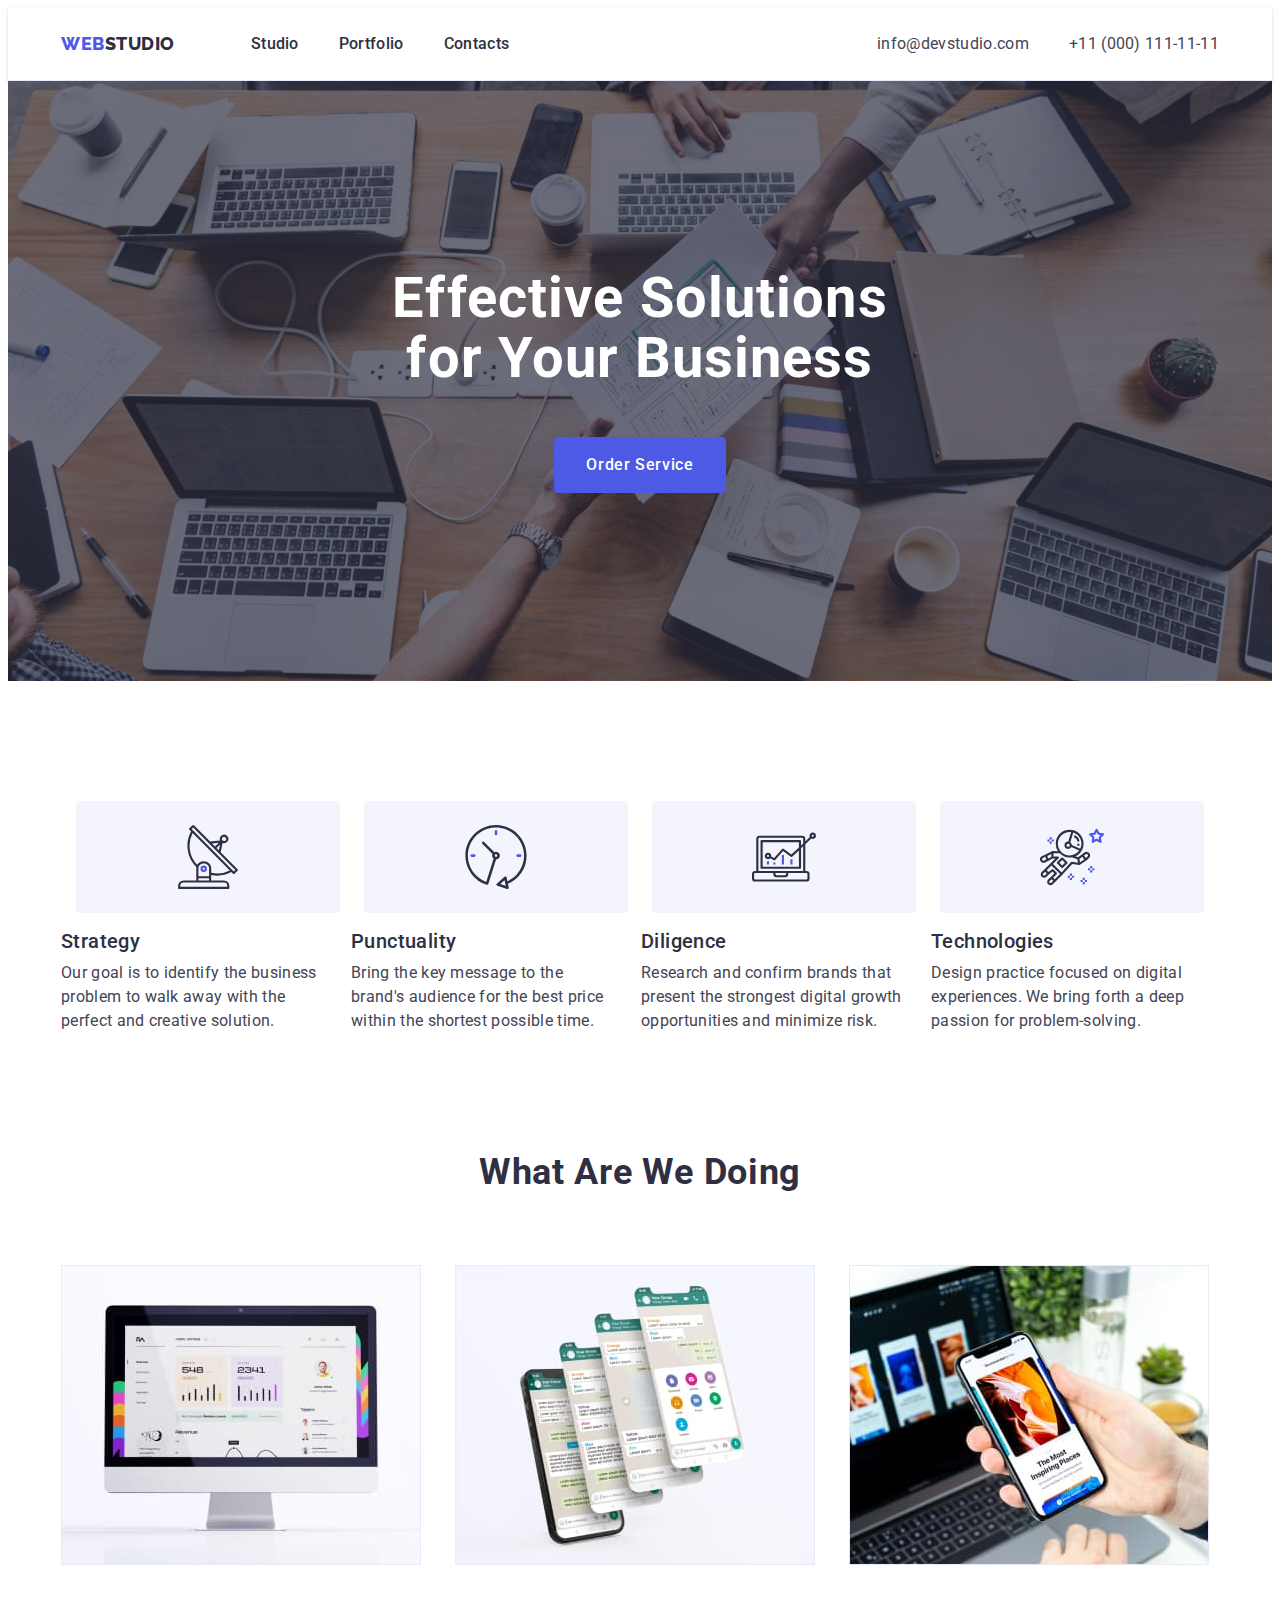
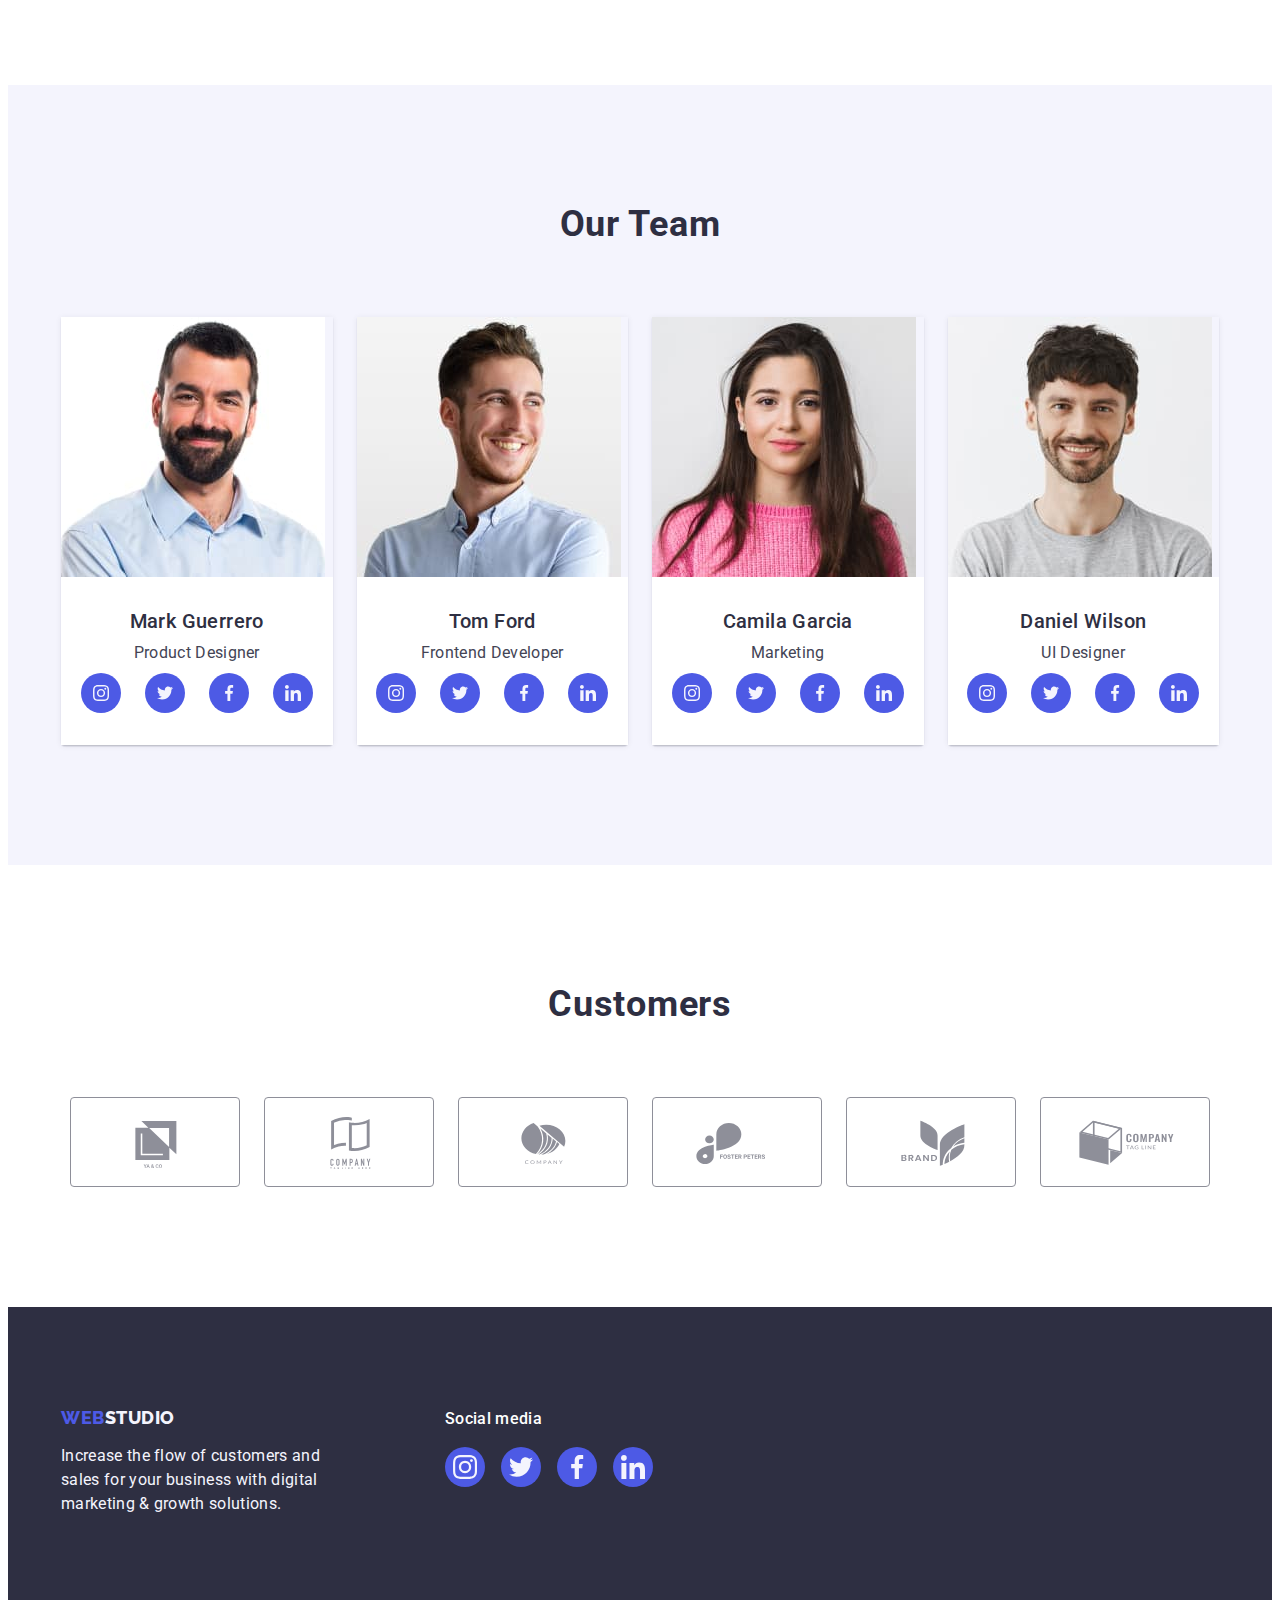
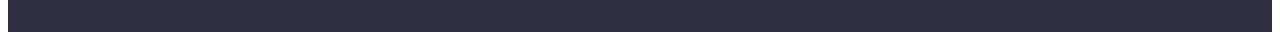
==== index.html @ f2c67e0e "Initial commit" ====
<!DOCTYPE html>
<html lang="en">
  <head>
    <meta charset="UTF-8" />
    <meta http-equiv="X-UA-Compatible" content="IE=edge" />
    <meta name="viewport" content="width=device-width, initial-scale=1.0" />
    <title>Studio</title>

    <link
      rel="stylesheet"
      href="https://cdnjs.cloudflare.com/ajax/libs/modern-normalize/2.0.0/modern-normalize.min.css"
      integrity="sha512-4xo8blKMVCiXpTaLzQSLSw3KFOVPWhm/TRtuPVc4WG6kUgjH6J03IBuG7JZPkcWMxJ5huwaBpOpnwYElP/m6wg=="
      crossorigin="anonymous"
      referrerpolicy="no-referrer"
    />
    <link rel="preconnect" href="https://fonts.googleapis.com" />
    <link rel="preconnect" href="https://fonts.googleapis.com" />
    <link rel="preconnect" href="https://fonts.gstatic.com" crossorigin />
    <link
      href="https://fonts.googleapis.com/css2?family=Raleway:wght@800&family=Roboto:wght@400;500;700;900&display=swap"
      rel="stylesheet"
    />
    <link rel="stylesheet" href="./css/styles.css" />
  </head>
  <body>
    <header class="page-header">
      <div class="container page-header-container">
        <nav class="header-nav">
          <a class="logo link" href="./index.html"
            >Web<span class="logo-header">Studio</span></a
          >
          <ul class="menu list">
            <li class="menu-item">
              <a class="menu-link link" href="./index.html">Studio</a>
            </li>
            <li class="menu-item">
              <a class="menu-link link" href="./portfolio.html">Portfolio</a>
            </li>
            <li class="menu-item">
              <a class="menu-link link" href="">Contacts</a>
            </li>
          </ul>
        </nav>
        <address>
          <ul class="contact-list list">
            <li class="contact-items">
              <a class="contact-item link" href="mailto:info@devstudio.com"
                >info@devstudio.com</a
              >
            </li>
            <li class="contact-items">
              <a class="contact-item link" href="tel:+110001111111"
                >+11 (000) 111-11-11</a
              >
            </li>
          </ul>
        </address>
      </div>
    </header>
    <main>
      <section class="hero-section">
        <div class="container container-hero">
          <h1 class="hero-title">Effective Solutions for Your Business</h1>
          <button class="hero-btn" type="button">Order Service</button>
        </div>
      </section>
      <section class="advantages-section section">
        <div class="container container-advantages">
          <h2 hidden>Advantages</h2>
          <ul class="advantages-picture-list list">
            <li class="advantages-picture-item">
              <div class="advantages-picture-box">
                <svg
                  class="advantages-picture-icon"
                  aria-label="icon antenna"
                  width="64"
                  height="64"
                >
                  <use href="./images/icons.svg#icon-antenna"></use>
                </svg>
              </div>
            </li>
            <li class="advantages-picture-item">
              <div class="advantages-picture-box">
                <svg
                  class="advantages-picture-icon"
                  aria-label="icon clock"
                  width="64"
                  height="64"
                >
                  <use href="./images/icons.svg#icon-clock"></use>
                </svg>
              </div>
            </li>
            <li class="advantages-picture-item">
              <div class="advantages-picture-box">
                <svg
                  class="advantages-picture-icon"
                  aria-label="icon diagram"
                  width="64"
                  height="64"
                >
                  <use href="./images/icons.svg#icon-diagram"></use>
                </svg>
              </div>
            </li>
            <li class="advantages-picture-item">
              <div class="advantages-picture-box">
                <svg
                  class="advantages-picture-icon"
                  aria-label="icon astronau"
                  width="64"
                  height="64"
                >
                  <use href="./images/icons.svg#icon-astronaut"></use>
                </svg>
              </div>
            </li>
          </ul>
          <ul class="advantages-list list">
            <li class="advantages-item">
              <h3 class="advantages-title">Strategy</h3>
              <p class="advantages-text">
                Our goal is to identify the business problem to walk away with
                the perfect and creative solution.
              </p>
            </li>
            <li class="advantages-item">
              <h3 class="advantages-title">Punctuality</h3>
              <p class="advantages-text">
                Bring the key message to the brand's audience for the best price
                within the shortest possible time.
              </p>
            </li>
            <li class="advantages-item">
              <h3 class="advantages-title">Diligence</h3>
              <p class="advantages-text">
                Research and confirm brands that present the strongest digital
                growth opportunities and minimize risk.
              </p>
            </li>
            <li class="advantages-item">
              <h3 class="advantages-title">Technologies</h3>
              <p class="advantages-text">
                Design practice focused on digital experiences. We bring forth a
                deep passion for problem-solving.
              </p>
            </li>
          </ul>
        </div>
      </section>
      <section class="product-section section">
        <div class="container">
          <h2 class="product-title">What are we doing</h2>
          <ul class="product-list list">
            <li class="product-item">
              <img
                class="product-img"
                src="./images/what-are-we-doing/img-1.jpg"
                alt="screen"
                width="360"
                height="300"
              />
            </li>
            <li class="product-item">
              <img
                class="product-img"
                src="./images/what-are-we-doing/img-2.jpg"
                alt="addition"
                width="360"
                height="300"
              />
            </li>
            <li class="product-item">
              <img
                class="product-img"
                src="./images/what-are-we-doing/img-3.jpg"
                alt="phone"
                width="360"
                height="300"
              />
            </li>
          </ul>
        </div>
      </section>
      <section class="team-section section">
        <div class="container">
          <h2 class="team-main-title">Our Team</h2>
          <ul class="team-list list">
            <li class="team-item">
              <img
                class="team-img"
                src="./images/our-team/mark-guerrero.jpg"
                alt="man"
                width="264"
                height="260"
              />
              <div class="team-title-box">
                <h3 class="team-title">Mark Guerrero</h3>
                <p class="team-subtitle">Product Designer</p>
                <ul class="social-list list">
                  <li class="social-list-item">
                    <a href="" class="social-list-link">
                      <svg
                        class="social-list-icon"
                        aria-label="icon instagram"
                        width="16"
                        height="16"
                      >
                        <use href="./images/icons.svg#icon-instagram"></use>
                      </svg>
                    </a>
                  </li>
                  <li class="social-list-item">
                    <a href="" class="social-list-link">
                      <svg
                        class="social-list-icon"
                        aria-label="icon twitter"
                        width="16"
                        height="16"
                      >
                        <use href="./images/icons.svg#icon-twitter"></use>
                      </svg>
                    </a>
                  </li>
                  <li class="social-list-item">
                    <a href="" class="social-list-link">
                      <svg
                        class="social-list-icon"
                        aria-label="icon facebook"
                        width="16"
                        height="16"
                      >
                        <use href="./images/icons.svg#icon-facebook"></use>
                      </svg>
                    </a>
                  </li>
                  <li class="social-list-item">
                    <a href="" class="social-list-link">
                      <svg
                        class="social-list-icon"
                        aria-label="icon-linkedin"
                        width="16"
                        height="16"
                      >
                        <use href="./images/icons.svg#icon-linkedin"></use>
                      </svg>
                    </a>
                  </li>
                </ul>
              </div>
            </li>
            <li class="team-item">
              <img
                class="team-img"
                src="./images/our-team/tom-ford.jpg"
                alt="man"
                width="264"
                height="260"
              />
              <div class="team-title-box">
                <h3 class="team-title">Tom Ford</h3>
                <p class="team-subtitle">Frontend Developer</p>
                <ul class="social-list list">
                  <li class="social-list-item">
                    <a href="" class="social-list-link">
                      <svg
                        class="social-list-icon"
                        aria-label="icon instagram"
                        width="16"
                        height="16"
                      >
                        <use href="./images/icons.svg#icon-instagram"></use>
                      </svg>
                    </a>
                  </li>
                  <li class="social-list-item">
                    <a href="" class="social-list-link">
                      <svg
                        class="social-list-icon"
                        aria-label="icon twitter"
                        width="16"
                        height="16"
                      >
                        <use href="./images/icons.svg#icon-twitter"></use>
                      </svg>
                    </a>
                  </li>
                  <li class="social-list-item">
                    <a href="" class="social-list-link">
                      <svg
                        class="social-list-icon"
                        aria-label="icon facebook"
                        width="16"
                        height="16"
                      >
                        <use href="./images/icons.svg#icon-facebook"></use>
                      </svg>
                    </a>
                  </li>
                  <li class="social-list-item">
                    <a href="" class="social-list-link">
                      <svg
                        class="social-list-icon"
                        aria-label="icon-linkedin"
                        width="16"
                        height="16"
                      >
                        <use href="./images/icons.svg#icon-linkedin"></use>
                      </svg>
                    </a>
                  </li>
                </ul>
              </div>
            </li>
            <li class="team-item">
              <img
                class="team-img"
                src="./images/our-team/camila-garcia.jpg"
                alt="woman"
                width="264"
                height="260"
              />
              <div class="team-title-box">
                <h3 class="team-title">Camila Garcia</h3>
                <p class="team-subtitle">Marketing</p>
                <ul class="social-list list">
                  <li class="social-list-item">
                    <a href="" class="social-list-link">
                      <svg
                        class="social-list-icon"
                        aria-label="icon instagram"
                        width="16"
                        height="16"
                      >
                        <use href="./images/icons.svg#icon-instagram"></use>
                      </svg>
                    </a>
                  </li>
                  <li class="social-list-item">
                    <a href="" class="social-list-link">
                      <svg
                        class="social-list-icon"
                        aria-label="icon twitter"
                        width="16"
                        height="16"
                      >
                        <use href="./images/icons.svg#icon-twitter"></use>
                      </svg>
                    </a>
                  </li>
                  <li class="social-list-item">
                    <a href="" class="social-list-link">
                      <svg
                        class="social-list-icon"
                        aria-label="icon facebook"
                        width="16"
                        height="16"
                      >
                        <use href="./images/icons.svg#icon-facebook"></use>
                      </svg>
                    </a>
                  </li>
                  <li class="social-list-item">
                    <a href="" class="social-list-link">
                      <svg
                        class="social-list-icon"
                        aria-label="icon-linkedin"
                        width="16"
                        height="16"
                      >
                        <use href="./images/icons.svg#icon-linkedin"></use>
                      </svg>
                    </a>
                  </li>
                </ul>
              </div>
            </li>
            <li class="team-item">
              <img
                class="team-img"
                src="./images/our-team/daniel-wilson.jpg"
                alt="man"
                width="264"
                height="260"
              />
              <div class="team-title-box">
                <h3 class="team-title">Daniel Wilson</h3>
                <p class="team-subtitle">UI Designer</p>
                <ul class="social-list list">
                  <li class="social-list-item">
                    <a href="" class="social-list-link">
                      <svg
                        class="social-list-icon"
                        aria-label="icon instagram"
                        width="16"
                        height="16"
                      >
                        <use href="./images/icons.svg#icon-instagram"></use>
                      </svg>
                    </a>
                  </li>
                  <li class="social-list-item">
                    <a href="" class="social-list-link">
                      <svg
                        class="social-list-icon"
                        aria-label="icon twitter"
                        width="16"
                        height="16"
                      >
                        <use href="./images/icons.svg#icon-twitter"></use>
                      </svg>
                    </a>
                  </li>
                  <li class="social-list-item">
                    <a href="" class="social-list-link">
                      <svg
                        class="social-list-icon"
                        aria-label="icon facebook"
                        width="16"
                        height="16"
                      >
                        <use href="./images/icons.svg#icon-facebook"></use>
                      </svg>
                    </a>
                  </li>
                  <li class="social-list-item">
                    <a href="" class="social-list-link">
                      <svg
                        class="social-list-icon"
                        aria-label="icon linkedin"
                        width="16"
                        height="16"
                      >
                        <use href="./images/icons.svg#icon-linkedin"></use>
                      </svg>
                    </a>
                  </li>
                </ul>
              </div>
            </li>
          </ul>
        </div>
      </section>
      <section class="section section-customers">
        <div class="container">
          <h2 class="team-title-customers">Customers</h2>
          <ul class="team-customers-list list">
            <li class="team-customers-item">
              <a href="" class="team-customers-link">
                <svg
                  class="team-customers-icon"
                  aria-label="company logo"
                  width="104"
                  height="56"
                >
                  <use href="./images/icons.svg#icon-Logo-1"></use>
                </svg>
              </a>
            </li>
            <li class="team-customers-item">
              <a href="" class="team-customers-link">
                <svg
                  class="team-customers-icon"
                  aria-label="company logo"
                  width="104"
                  height="56"
                >
                  <use href="./images/icons.svg#icon-Logo-2"></use>
                </svg>
              </a>
            </li>
            <li class="team-customers-item">
              <a href="" class="team-customers-link">
                <svg
                  class="team-customers-icon"
                  aria-label="company logo"
                  width="104"
                  height="56"
                >
                  <use href="./images/icons.svg#icon-Logo-3"></use>
                </svg>
              </a>
            </li>
            <li class="team-customers-item">
              <a href="" class="team-customers-link">
                <svg
                  class="team-customers-icon"
                  aria-label="company logo"
                  width="104"
                  height="56"
                >
                  <use href="./images/icons.svg#icon-Logo-4"></use>
                </svg>
              </a>
            </li>
            <li class="team-customers-item">
              <a href="" class="team-customers-link">
                <svg
                  class="team-customers-icon"
                  aria-label="company logo"
                  width="104"
                  height="56"
                >
                  <use href="./images/icons.svg#icon-Logo-5"></use>
                </svg>
              </a>
            </li>
            <li class="team-customers-item">
              <a href="" class="team-customers-link">
                <svg
                  class="team-customers-icon"
                  aria-label="company logo"
                  width="104"
                  height="56"
                >
                  <use href="./images/icons.svg#icon-Logo-6"></use>
                </svg>
              </a>
            </li>
          </ul>
        </div>
      </section>
    </main>
    <footer class="page-footer">
      <div class="container footer-container">
        <div class="footer-box-left">
          <a class="logo logo-footer link" href="./index.html"
            >Web<span class="logo-footer-color">Studio</span></a
          >
          <p class="footer-text">
            Increase the flow of customers and sales for your business with
            digital marketing & growth solutions.
          </p>
        </div>
        <div class="footer-box-social">
          <p class="footer-text-social">Social media</p>
          <ul class="foter-social-list list">
            <li class="footer-social-list-item">
              <a href="" class="footer-social-list-link">
                <svg
                  class="footer-social-list-icon"
                  aria-label="icon instagram"
                  width="24"
                  height="24"
                >
                  <use href="./images/icons.svg#icon-instagram"></use>
                </svg>
              </a>
            </li>
            <li class="footer-social-list-item">
              <a href="" class="footer-social-list-link">
                <svg
                  class="footer-social-list-icon"
                  aria-label="icon twitter"
                  width="24"
                  height="24"
                >
                  <use href="./images/icons.svg#icon-twitter"></use>
                </svg>
              </a>
            </li>
            <li class="footer-social-list-item">
              <a href="" class="footer-social-list-link">
                <svg
                  class="footer-social-list-icon"
                  aria-label="icon facebook"
                  width="24"
                  height="24"
                >
                  <use href="./images/icons.svg#icon-facebook"></use>
                </svg>
              </a>
            </li>
            <li class="footer-social-list-item">
              <a href="" class="footer-social-list-link">
                <svg
                  class="footer-social-list-icon"
                  aria-label="icon linkedin"
                  width="24"
                  height="24"
                >
                  <use href="./images/icons.svg#icon-linkedin"></use>
                </svg>
              </a>
            </li>
          </ul>
        </div>
      </div>
    </footer>
  </body>
</html>
---- css/styles.css ----
:root {
    --accent-color:#404BBF;
    --primary-background-color-light:#F4F4FD;
    --secondary-background-color-dark:#2E2F42;
    --primary-text-color-dark: #2E2F42;
    --primary-text-color-light:#434455;
    --primary-text-color-white:#ffffff;    
}

.list {
    list-style: none;
}

.link {
    text-decoration: none;
}

button {
    cursor: pointer;
    font-family: inherit;
}

body {
    font-family: 'Roboto', sans-serif;
    font-size: 16px;
    color: #434455;
    background-color: var(--primary-text-color-white)
}

h1,
h2,
h3,
h4,
p {
    margin-top: 0;
    margin-bottom: 0;
}

ul,
ol {
    margin-top: 0;
    margin-bottom: 0;
    padding-left: 0;
}

img {
    display: block;
}

.container {
    width: 1158px;
    margin-left: auto;
    margin-right: auto;
    padding-left: 15px;
    padding-right: 15px;
}

.section {
    padding-top: 120px;
    padding-bottom: 120px;
}


/*======================= header =======================*/

.page-header {
    border-bottom: 1px solid #e7e9fc;
    padding-top: 24px;
    padding-bottom: 24px;
    box-shadow: 0px 2px 1px rgba(46, 47, 66, 0.08),
        0px 1px 1px rgba(46, 47, 66, 0.16),
        0px 1px 6px rgba(46, 47, 66, 0.08);
}

.page-header-container {
    display: flex;
    justify-content: space-between;
    align-items: center;
}

.header-nav {
    display: flex;
    align-items: center;
}

.logo{
    color: #4D5AE5;
    font-family: "Raleway", sans-serif;
    font-weight: 800;
    font-size: 18px;
    line-height: 1.17;
    letter-spacing: 0.03em;
    text-transform: uppercase;
    margin-right: 76px;
    text-align: center;
    display: inline-block;
}

.logo-header{
    color: var(--primary-text-color-dark);
}

.menu {
    display: flex;
    gap: 40px;
    
}

.menu-link {
    font-weight: 500;
    line-height: 1.5;
    letter-spacing: 0.02em;
    color: var(--primary-text-color-dark);
    padding: 24px 0;
}

.menu-link:hover, .menu-link:focus{
    color: var(--accent-color);
}

.address {
    font-style: normal;
}

.contact-list {
    display: flex;
    margin-left: auto;
    gap: 40px;
}

.contact-item {
    font-style: normal;
    line-height: 1.5;
    letter-spacing: 0.02em;
    color: var(--primary-text-color-light);
}

.contact-item:hover, .contact-item:focus{
    color: var(--accent-color);
}


/*====================== hero ======================*/


.hero-section {
    background: var(--secondary-background-color-dark);
    padding-top: 188px;
    padding-bottom: 188px;
    text-align: center;
    background-image: linear-gradient(rgba(46, 47, 66, 0.7), rgba(46, 47, 66, 0.7)), url(../images/hero/people-office.jpg);
    background-size: cover;
    max-width: 1440px;
    background-repeat: no-repeat;
    background-position: center;
    margin: 0 auto;
}

.hero-title {
    font-size: 16px;
    font-weight: 700;
    font-size: 56px;
    line-height: 1.07;
    letter-spacing: 0.02em;
    color: var(--primary-text-color-white);
    text-align: center;
    max-width: 496px;
    margin-left: auto;
    margin-right: auto;
}
.hero-btn {
    font-size: 16px;
    font-style: normal;
    font-weight: 500;
    line-height: 1.5;
    letter-spacing: 0.04em;
    background: #4D5AE5;
    color: var(--primary-text-color-white);
    border: none;
    border-radius: 4px;
    min-width: 169px;
    padding: 16px 32px 16px 32px;
    margin-top: 48px;
    display: block;
    margin-left: auto;
    margin-right: auto;
    height: 56px;
    
}

.hero-btn:hover, .hero-btn:focus {
    background-color: var(--accent-color);
}


/*=================== advantages ===================*/



.advantages-picture-box {
    display: flex;
    justify-content: center;
    align-items: center;
    height: 112px;
    background-color: #f4f4fd;
    border-radius: 4px;
    margin-bottom: 8px;
}

.advantages-picture-list {
    display: flex;
    justify-content: center;
    gap: 24px;
    margin-bottom: 8px;
    
}
.advantages-picture-icon{
margin: 24px 100px;
}

/**/

.advantages-list{
    display: flex;
    gap: 24px;
    margin-top: 8px;
}

.advantages-item {
    flex-basis: calc((100% - 94px) / 4);
    
}

.advantages-title {
    font-weight: 500;
    font-size: 20px;
    line-height: 1.2;
    letter-spacing: 0.02em;
    color: var(--primary-text-color-dark);
    margin-bottom: 8px;
}
.advantages-text {
    line-height: 1.5;
    letter-spacing: 0.02em;
    color: var(--primary-text-color-light);
}


/*====================== product ======================*/

.product-section {
    padding-top: 0;
}

.product-list {
    display: flex;
    gap: 24px;
}

.product-item {
    flex-basis: calc((100% - 48px) /3);
}

.product-title {
    text-align: center;
    font-weight: 700;
    font-size: 36px;
    line-height: 1.11;
    letter-spacing: 0.02em;
    text-transform: capitalize;
    color: var(--primary-text-color-dark);
    margin-bottom: 72px;
}


/*========================= team =========================*/


.team-section {
    background-color: #F4F4FD;
}

.team-main-title {
    font-weight: 700;
    font-size: 36px;
    line-height: 1.11;
    letter-spacing: 0.02em;
    text-transform: capitalize;
    color: var(--primary-text-color-dark);
    text-align: center;
    margin-bottom: 72px;
}

.team-list {
    display: flex;
    gap: 24px;   
}

.team-item {
    flex-basis: calc((100% - 72px) / 4);
    border-radius: 0px 0px 4px 4px;
    box-shadow: 0px 1px 6px rgba(46, 47, 66, 0.08), 0px 1px 1px rgba(46, 47, 66, 0.16), 0px 2px 1px rgba(46, 47, 66, 0.08);
}


.team-title-box {
    background-color: #FFFFFF;
    padding: 32px 0;
}

.team-title {
    font-weight: 500;
    font-size: 20px;
    line-height: 1.2;
    letter-spacing: 0.02em;
    color: var(--primary-text-color-dark);
    text-align: center;
    margin-bottom: 8px;
}

.team-subtitle {
    line-height: 1.5;
    letter-spacing: 0.02em;
    color: var(--primary-text-color-light);
    text-align: center;
}

/*icon*/
.social-list {
    display: flex;
    justify-content: center;
    align-items: center;
    gap: 24px;
    margin-top: 8px;
}

.social-list-link {
    display: flex;
    justify-content: center;
    align-items: center;
    width: 40px;
    height: 40px;
    border-radius: 50%;
    background-color: #4D5AE5;
}

.social-list-icon {
    fill: var(--primary-background-color-light);
}

.social-list-link:hover, .social-list-link:focus {
background-color: #404BBF;
}

/*=================== customers ===================*/

.team-title-customers {
    font-weight: 700;
    font-size: 36px;
    line-height: 1.11;
    text-align: center;
    letter-spacing: 0.02em;
    text-transform: capitalize;
    color: var(--primary-text-color-dark);
    margin-bottom: 72px;
}

.team-customers-list {
    display: flex;
    justify-content: center;
    align-items: center;  
    gap: 24px;
}


.team-customers-link {
    display: flex;
    justify-content: center;
    align-items: center;
    width: 168px;
    height: 88px;
    color: #8E8F99;
    border: 1px solid #8E8F99;
    border-radius: 4px
}

.team-customers-icon{
    fill:currentColor;
}


.team-customers-link:hover,
.team-customers-link:focus {
    color: #404BBF;
    border-color: #404BBF;
}

/*========================= footer =========================*/

.footer-container {
    display: flex;
    align-items: baseline
}

.footer-box-left {
    margin-right: 120px;
}

.logo-footer {
    margin-bottom: 16px;
 }

.page-footer {
    padding-top: 100px;
    padding-bottom: 100px;
}

.logo-footer-color {
    color: var(--primary-background-color-light);
    font-family: "Raleway", sans-serif,
}

.page-footer {
    background-color: var(--secondary-background-color-dark);
}

.footer-text {
    line-height: 1.5;
    letter-spacing: 0.02em;
    color: var(--primary-background-color-light);
    max-width: 264px;
    margin-bottom: 16px;
}

/*icon*/

.footer-text-social {
    font-weight: 500;
    line-height: 1.5;
    letter-spacing: 0.02em;
    color: #FFFFFF;
    margin-bottom: 16px;
}

.foter-social-list {
    display: flex;
    justify-content: center;
    align-items: center;
    gap: 16px;
    margin-top: 16px;
}

.footer-social-list-link {
    display: flex;
    justify-content: center;
    align-items: center;
    width: 40px;
    height: 40px;
    border-radius: 50%;
    background-color: #4D5AE5;
}

.footer-social-list-link:hover,
.footer-social-list-link:focus {
    background-color: #31D0AA;
}

.footer-social-list-icon {
    fill: var(--primary-background-color-light);
}

/*======================== portfolio ========================*/

.service-filter-section {
    padding: 96px 0 120px;
}

.service-filter-list {
    display: flex;
    justify-content: center;
    gap: 24px;
    margin-bottom: 72px;
}

.service-filter-btn {
    font-family: "Roboto", sans-serif;
    font-size: 16px;
    font-weight: 500;
    line-height: 1.5;
    letter-spacing: 0.04em;
    background: var(--primary-background-color-light);
    color: #4D5AE5;
    border: none;
    padding: 12px 24px 12px 24px;
    border: 1px solid #e7e9fc;
    border-radius: 4px;
    
    
}

.service-filter-btn:hover, .service-filter-btn:focus {
    background: var(--accent-color);
    color:var(--primary-text-color-white);
    border: 1px solid transparent;
    box-shadow: 0px 2px 2px 0px #0000001F, 0px 2px 1px 0px #00000014, 0px 3px 1px 0px #0000001A;

}

.service-list {
    display: flex;
    flex-wrap: wrap;
    column-gap: 24px;
    row-gap: 48px;
}

.service-item {
    flex-basis: calc((100% - 48px) / 3);
    border-radius: 0px 0px 4px 4px;    
}

.service-item-link{
    display: block;
}

.service-item-link:hover, .service-item-link:focus {
    box-shadow: 0px 1px 6px rgba(46, 47, 66, 0.08), 
    0px 1px 1px rgba(46, 47, 66, 0.16), 
    0px 2px 1px rgba(46, 47, 66, 0.08);
}

.service-title-box {
    padding: 32px 16px;    
    border: 1px solid #E7E9FC;
    border-top: none;
}

.service-title {
    font-weight: 500;
    font-size: 20px;
    line-height: 1.2;
    letter-spacing: 0.02em;
    color: var(--primary-text-color-dark);
    margin-bottom: 8px;
}

.service-subtitle {
    line-height: 1.5;
    letter-spacing: 0.02em;
    color: var(--primary-text-color-light);
}
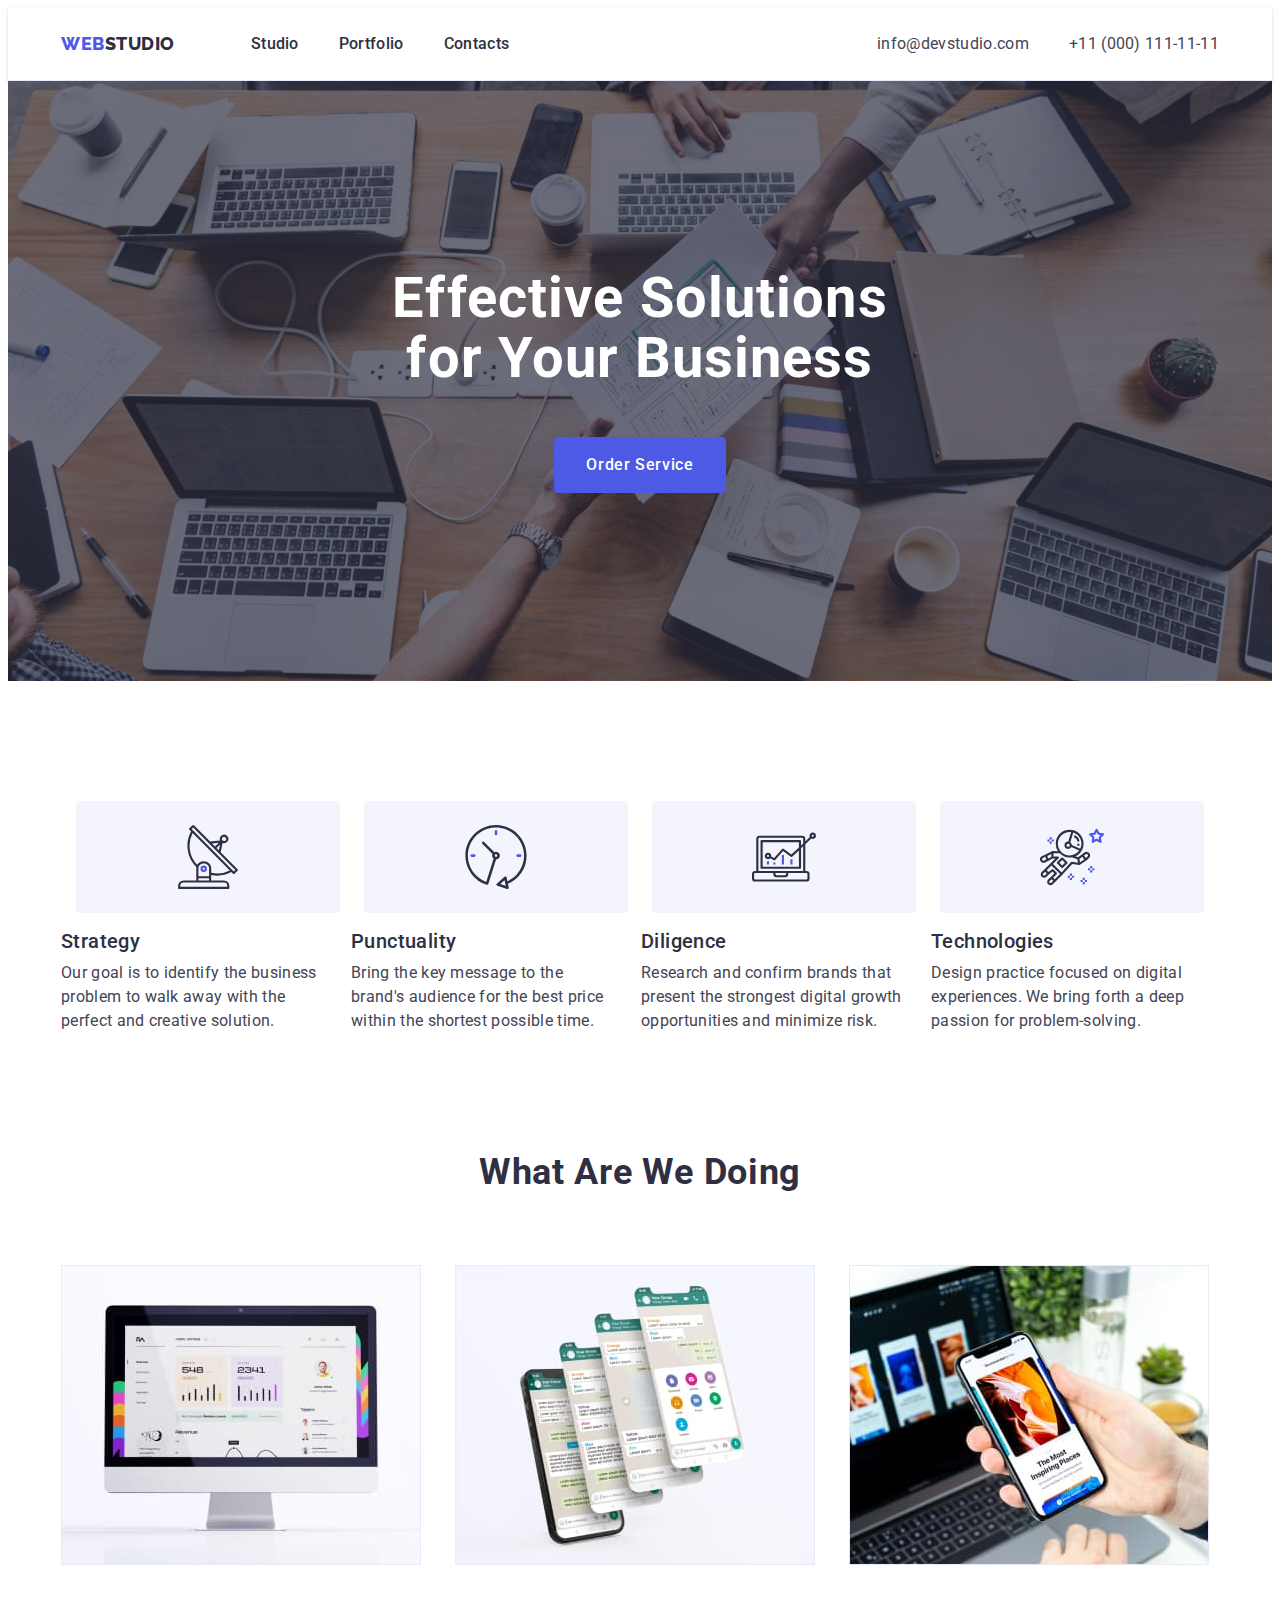
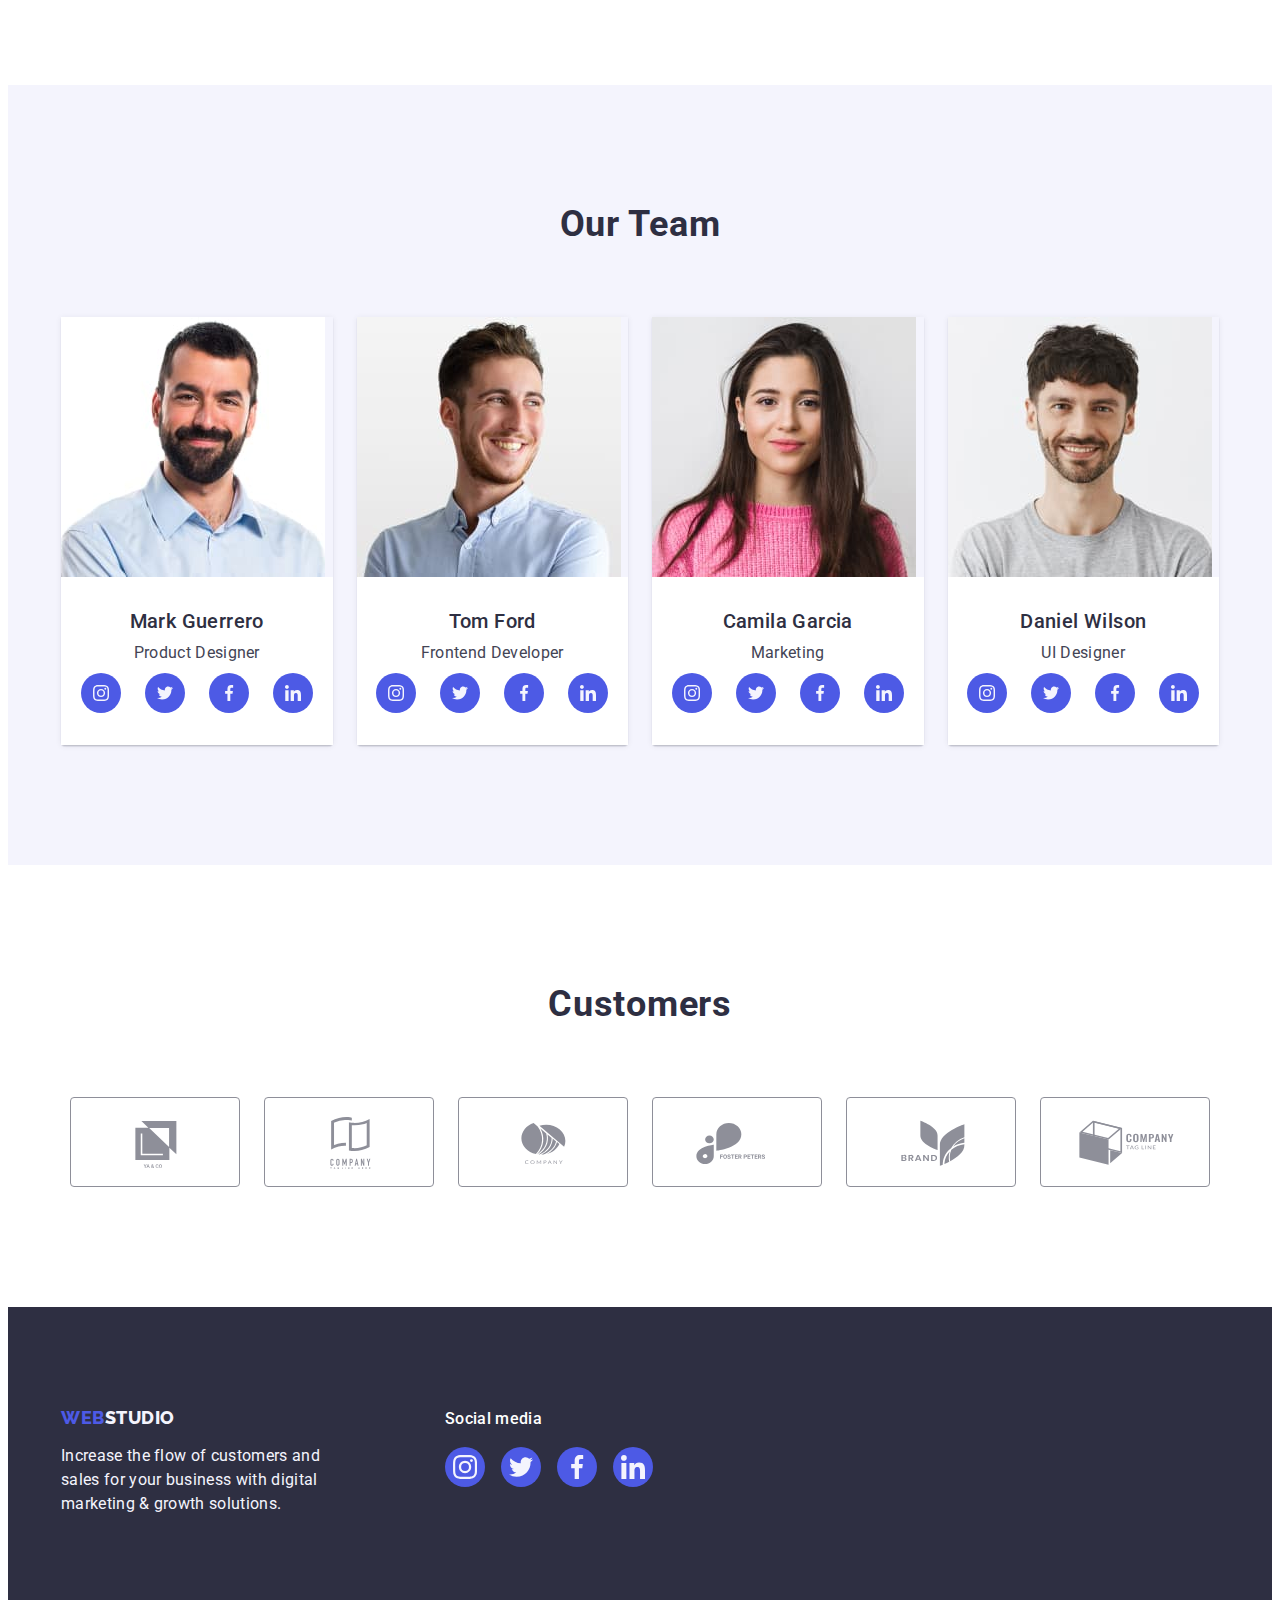
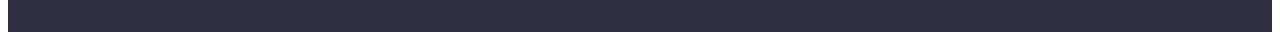
==== commit a62c9cd1: "+modal +overlay" ====
--- a/index.html
+++ b/index.html
@@ -61,7 +61,9 @@
       <section class="hero-section">
         <div class="container container-hero">
           <h1 class="hero-title">Effective Solutions for Your Business</h1>
-          <button class="hero-btn" type="button">Order Service</button>
+          <button class="hero-btn" type="button" data-modal-open>
+            Order Service
+          </button>
         </div>
       </section>
       <section class="advantages-section section">
@@ -588,5 +590,20 @@
         </div>
       </div>
     </footer>
+    <div class="backdrop is-hidden" data-modal>
+      <div class="modal">
+        <button type="button" class="modal-close-btn" data-modal-close>
+          <svg
+            class="modal-close-icon"
+            aria-label="close button"
+            width="8"
+            height="8"
+          >
+            <use href="./images/icons.svg#icon-close-black"></use>
+          </svg>
+        </button>
+      </div>
+    </div>
+    <script src="./js/modal.js"></script>
   </body>
 </html>
--- a/css/styles.css
+++ b/css/styles.css
@@ -528,6 +528,35 @@
     0px 2px 1px rgba(46, 47, 66, 0.08);
 }
 
+.service-list-img-wrapper {
+    position: relative;
+    overflow: hidden;
+}
+
+.overlay {
+    position: absolute;
+    top: 0;
+    left: 0;
+    width: 100%;
+    height: 100%;
+    padding-top: 40px;
+    padding-left: 32px;
+    padding-right: 32px;
+    font-weight: 400;
+    line-height: 1.5;
+    letter-spacing: 0.02em;
+    color: #F4F4FD;
+    background-color: #4D5AE5;
+    overflow: auto;
+    transform: translateY(100%);
+    transition: transform 250ms cubic-bezier(0.4, 0, 0.2, 1);
+}
+
+.service-list-img-wrapper:hover .overlay,
+.service-list-img-wrapper:focus .overlay {
+    transform: translateY(0%);
+}
+
 .service-title-box {
     padding: 32px 16px;    
     border: 1px solid #E7E9FC;
@@ -549,3 +578,45 @@
     color: var(--primary-text-color-light);
 }
 
+/*====================backdrop====================*/
+
+.backdrop {
+    position: fixed;
+    top: 0;
+    left: 0;
+    width: 100%;
+    height: 100%;
+    background-color: rgba(46, 47, 66, 0.4);
+    transition: opacity 250ms cubic-bezier(0.4, 0, 0.2, 1), visibility 250ms cubic-bezier(0.4, 0, 0.2, 1);
+}
+
+.modal {
+    position: absolute;
+    top: 50%;
+    left: 50%;
+    transform: translate(-50%, -50%);
+    width: 408px;
+    height: 584px;
+    background-color: #FCFCFC;
+    border-radius: 4px;
+}
+.modal-close-btn {
+    position: absolute;
+    top: 24px;
+    right: 24px;
+    display: flex;
+    align-items: center;
+    justify-content: center;
+    width: 40px;
+    height: 40px;
+    padding-left: 0;
+    padding-right: 0;
+    background-color: #E7E9FC;
+    border: 1px solid rgba(0, 0, 0, 0.1);
+    border-radius: 50%;
+}
+.is-hidden {
+    opacity: 0;
+    visibility: hidden;
+    pointer-events: none;
+}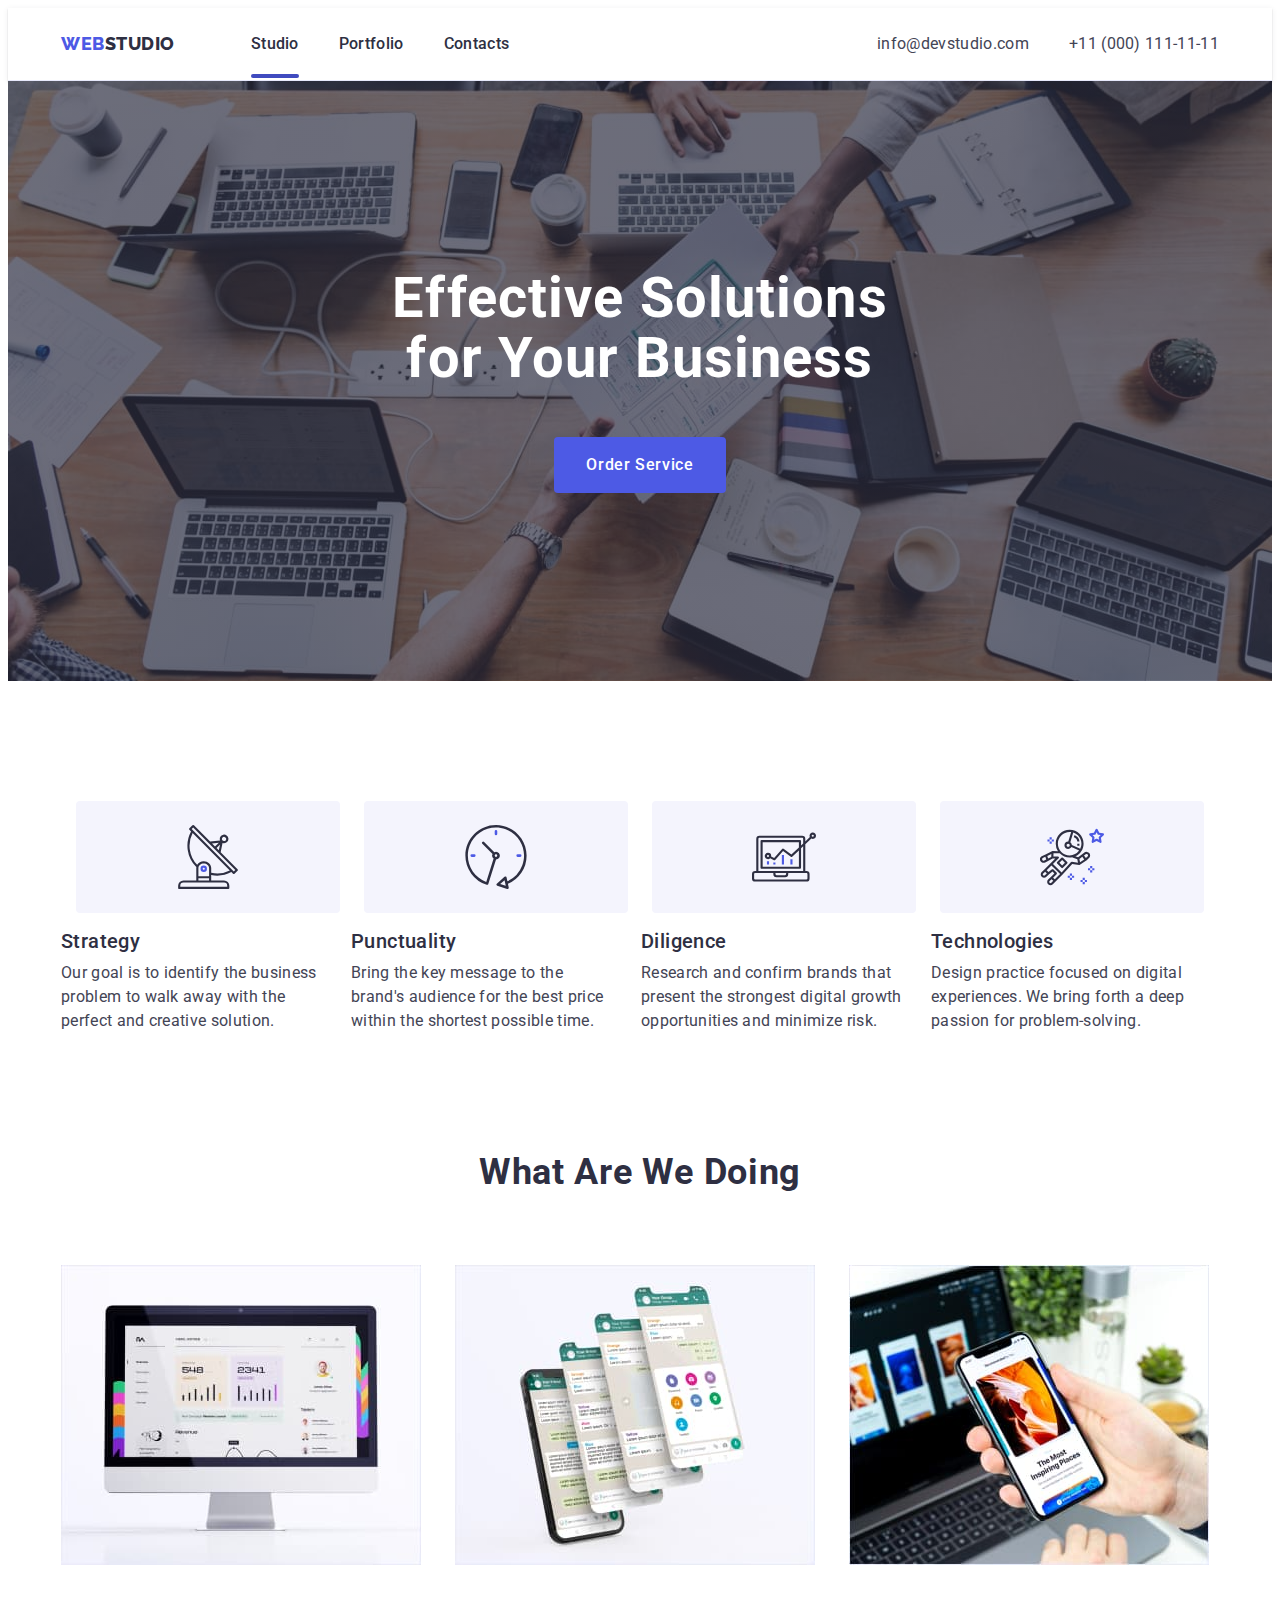
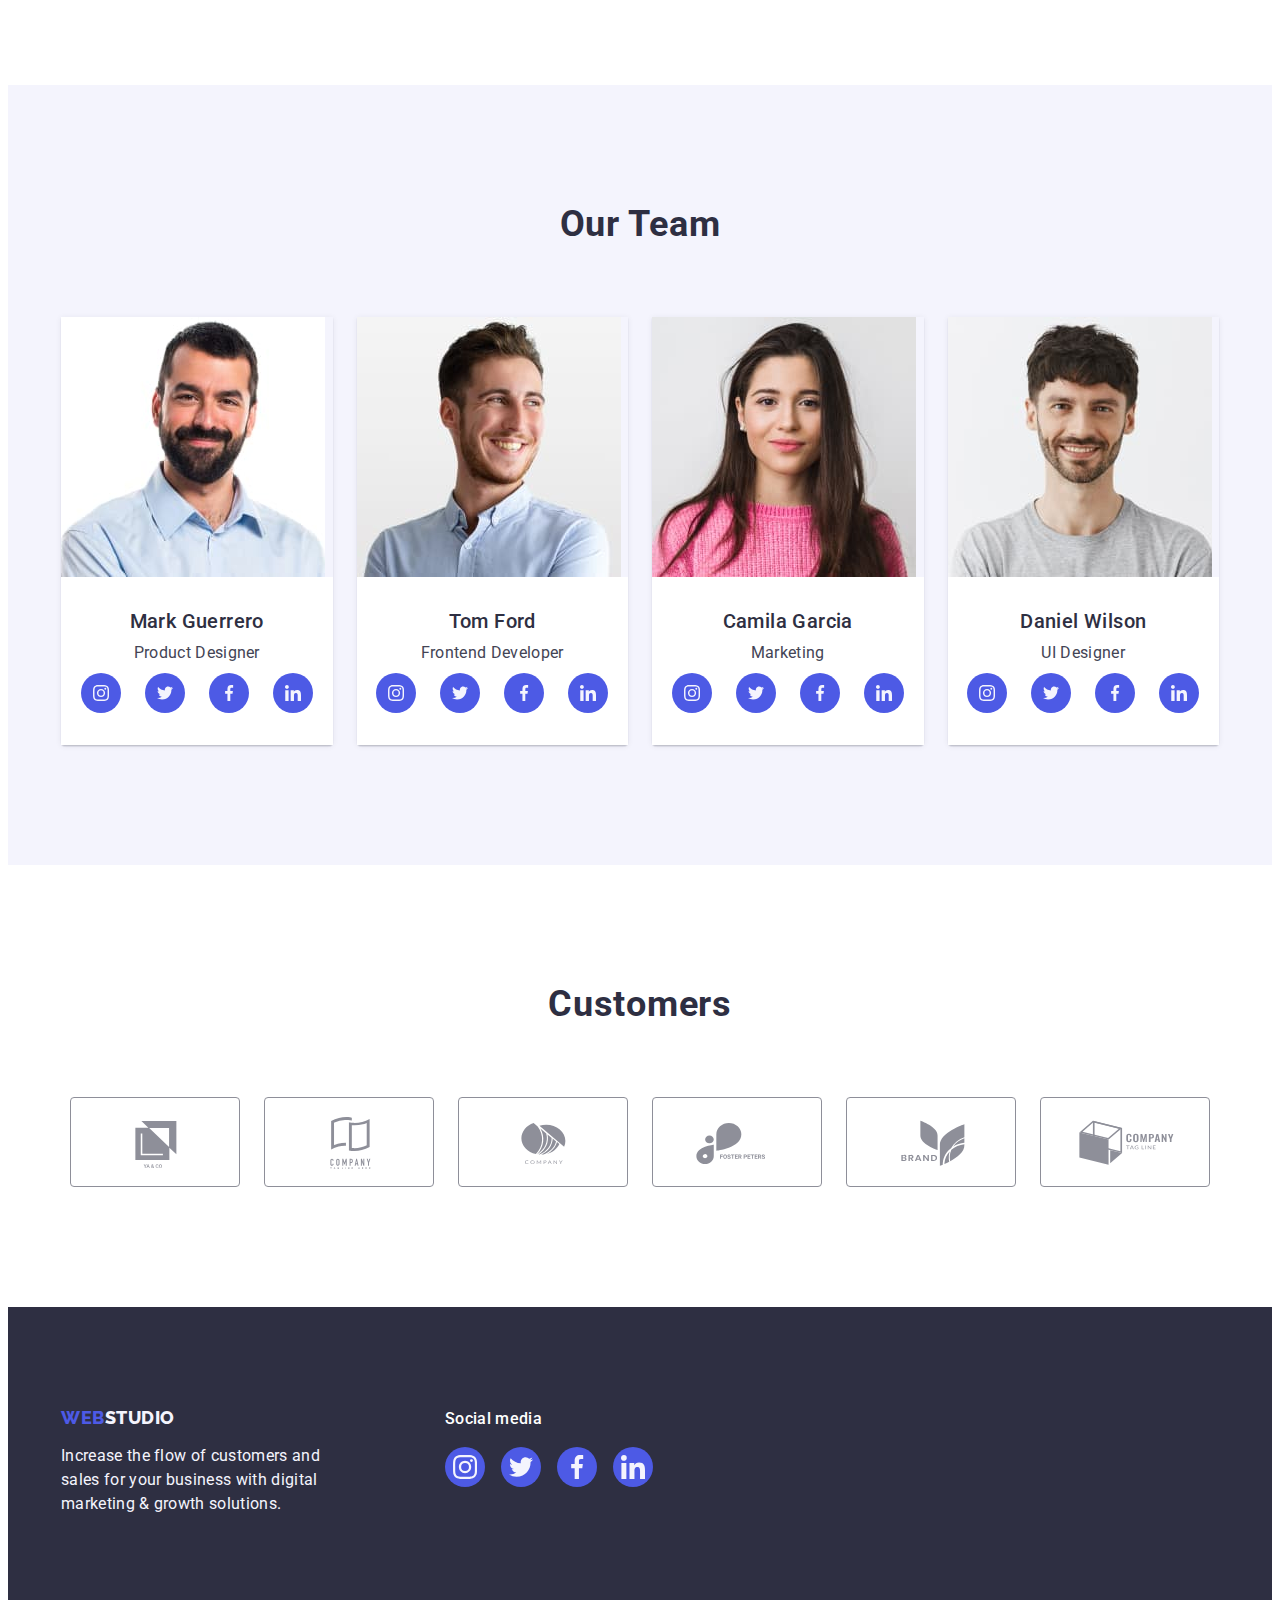
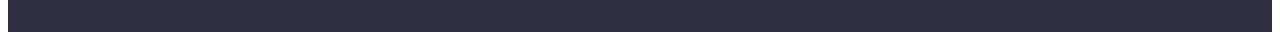
==== commit 0a6f9d3b: "+current" ====
--- a/index.html
+++ b/index.html
@@ -31,7 +31,7 @@
           >
           <ul class="menu list">
             <li class="menu-item">
-              <a class="menu-link link" href="./index.html">Studio</a>
+              <a class="menu-link current link" href="./index.html">Studio</a>
             </li>
             <li class="menu-item">
               <a class="menu-link link" href="./portfolio.html">Portfolio</a>
--- a/css/styles.css
+++ b/css/styles.css
@@ -59,7 +59,6 @@
     padding-top: 120px;
     padding-bottom: 120px;
 }
-
 
 /*======================= header =======================*/
 
@@ -112,6 +111,19 @@
     letter-spacing: 0.02em;
     color: var(--primary-text-color-dark);
     padding: 24px 0;
+    transition: color 250ms cubic-bezier(0.4, 0, 0.2, 1);
+    position: relative;
+}
+
+.current::after {
+    content: '';
+    position: absolute;
+    display: block;
+    width: 100%;
+    height: 4px;
+    background-color: #404BBF;
+    border-radius: 2px;
+    bottom: -1px;
 }
 
 .menu-link:hover, .menu-link:focus{
@@ -133,6 +145,7 @@
     line-height: 1.5;
     letter-spacing: 0.02em;
     color: var(--primary-text-color-light);
+    transition: color 250ms cubic-bezier(0.4, 0, 0.2, 1);
 }
 
 .contact-item:hover, .contact-item:focus{
@@ -185,7 +198,8 @@
     margin-left: auto;
     margin-right: auto;
     height: 56px;
-    
+    transition: background-color 250ms cubic-bezier(0.4, 0, 0.2, 1);
+            
 }
 
 .hero-btn:hover, .hero-btn:focus {
@@ -342,6 +356,8 @@
     height: 40px;
     border-radius: 50%;
     background-color: #4D5AE5;
+    transition: background-color 250ms cubic-bezier(0.4, 0, 0.2, 1);
+    
 }
 
 .social-list-icon {
@@ -381,7 +397,9 @@
     height: 88px;
     color: #8E8F99;
     border: 1px solid #8E8F99;
-    border-radius: 4px
+    border-radius: 4px;
+    transition: color 250ms cubic-bezier(0.4, 0, 0.2, 1),
+    border-color 250ms cubic-bezier(0.4, 0, 0.2, 1);
 }
 
 .team-customers-icon{
@@ -458,6 +476,8 @@
     height: 40px;
     border-radius: 50%;
     background-color: #4D5AE5;
+    background-color: 250ms cubic-bezier(0.4, 0, 0.2, 1);
+    
 }
 
 .footer-social-list-link:hover,
@@ -520,6 +540,7 @@
 
 .service-item-link{
     display: block;
+    transition: box-shadow 250ms cubic-bezier(0.4, 0, 0.2, 1);
 }
 
 .service-item-link:hover, .service-item-link:focus {
@@ -587,7 +608,8 @@
     width: 100%;
     height: 100%;
     background-color: rgba(46, 47, 66, 0.4);
-    transition: opacity 250ms cubic-bezier(0.4, 0, 0.2, 1), visibility 250ms cubic-bezier(0.4, 0, 0.2, 1);
+    transition: opacity 250ms cubic-bezier(0.4, 0, 0.2, 1),
+    visibility 250ms cubic-bezier(0.4, 0, 0.2, 1);
 }
 
 .modal {
